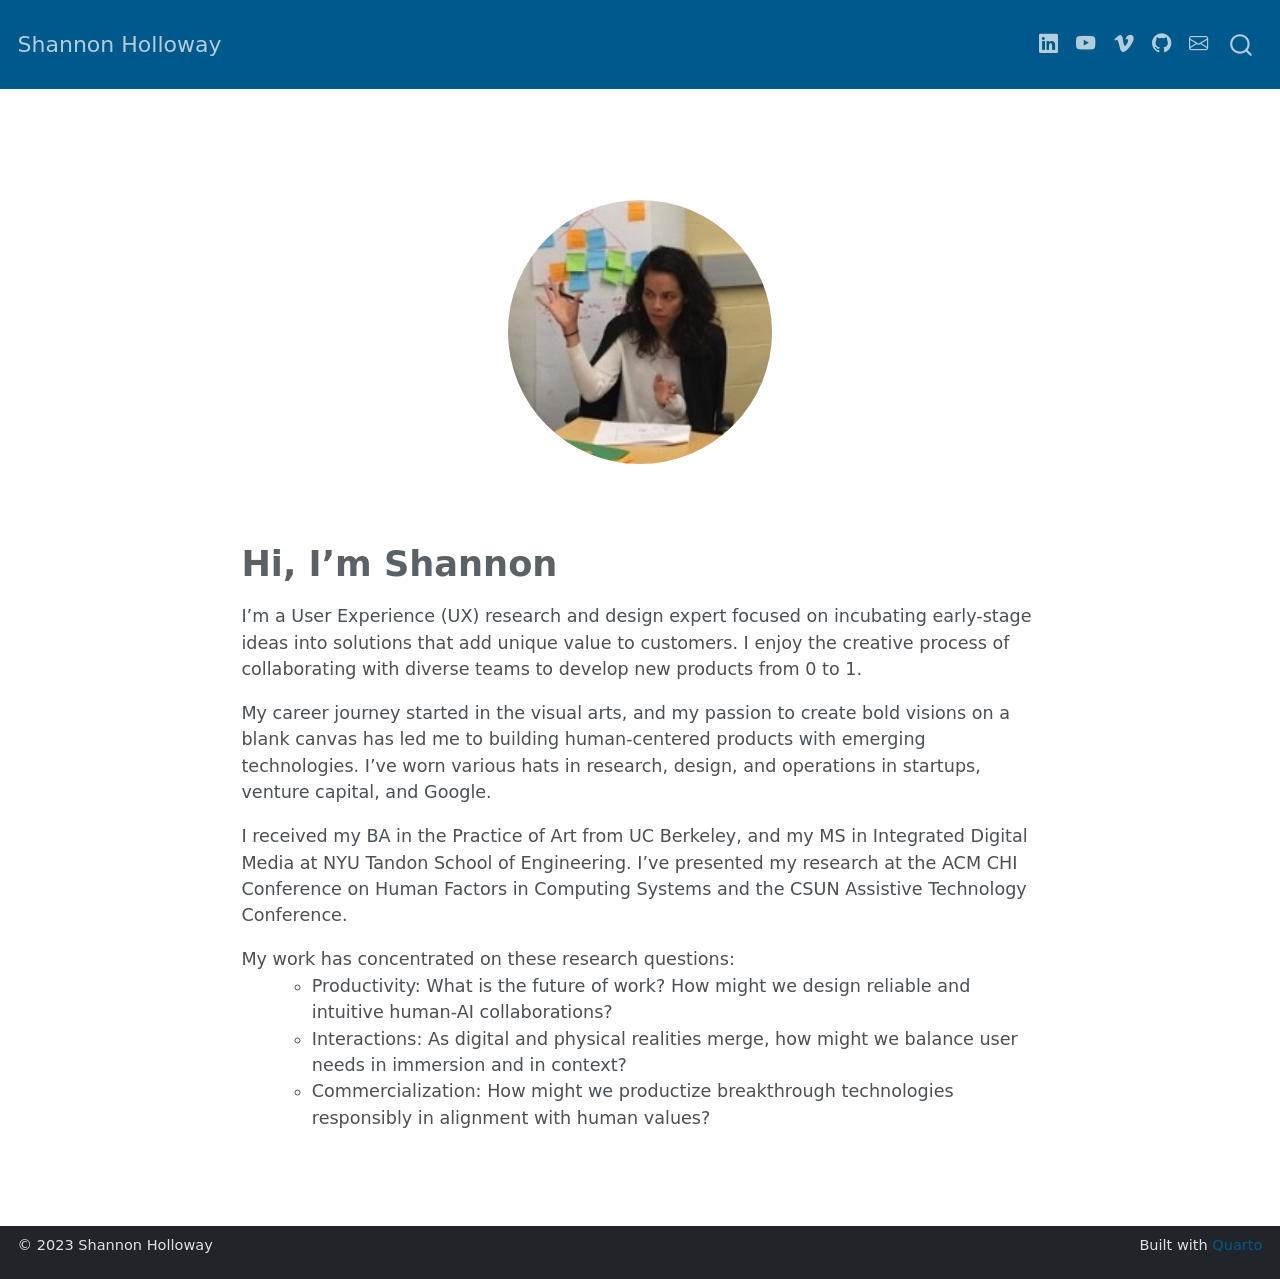
==== docs/index.html @ c3915f43 "Add files via upload" ====
<!DOCTYPE html>
<html xmlns="http://www.w3.org/1999/xhtml" lang="en" xml:lang="en"><head>

<meta charset="utf-8">
<meta name="generator" content="quarto-1.3.433">

<meta name="viewport" content="width=device-width, initial-scale=1.0, user-scalable=yes">


<title>Shannon Holloway</title>
<style>
code{white-space: pre-wrap;}
span.smallcaps{font-variant: small-caps;}
div.columns{display: flex; gap: min(4vw, 1.5em);}
div.column{flex: auto; overflow-x: auto;}
div.hanging-indent{margin-left: 1.5em; text-indent: -1.5em;}
ul.task-list{list-style: none;}
ul.task-list li input[type="checkbox"] {
  width: 0.8em;
  margin: 0 0.8em 0.2em -1em; /* quarto-specific, see https://github.com/quarto-dev/quarto-cli/issues/4556 */ 
  vertical-align: middle;
}
</style>


<script src="site_libs/quarto-nav/quarto-nav.js"></script>
<script src="site_libs/quarto-nav/headroom.min.js"></script>
<script src="site_libs/clipboard/clipboard.min.js"></script>
<script src="site_libs/quarto-search/autocomplete.umd.js"></script>
<script src="site_libs/quarto-search/fuse.min.js"></script>
<script src="site_libs/quarto-search/quarto-search.js"></script>
<meta name="quarto:offset" content="./">
<link href="./img/SLH-favicon.png" rel="icon" type="image/png">
<script src="site_libs/quarto-html/quarto.js"></script>
<script src="site_libs/quarto-html/popper.min.js"></script>
<script src="site_libs/quarto-html/tippy.umd.min.js"></script>
<link href="site_libs/quarto-html/tippy.css" rel="stylesheet">
<link href="site_libs/quarto-html/quarto-syntax-highlighting.css" rel="stylesheet" id="quarto-text-highlighting-styles">
<script src="site_libs/bootstrap/bootstrap.min.js"></script>
<link href="site_libs/bootstrap/bootstrap-icons.css" rel="stylesheet">
<link href="site_libs/bootstrap/bootstrap.min.css" rel="stylesheet" id="quarto-bootstrap" data-mode="light">
<script id="quarto-search-options" type="application/json">{
  "location": "navbar",
  "copy-button": false,
  "collapse-after": 3,
  "panel-placement": "end",
  "type": "overlay",
  "limit": 20,
  "language": {
    "search-no-results-text": "No results",
    "search-matching-documents-text": "matching documents",
    "search-copy-link-title": "Copy link to search",
    "search-hide-matches-text": "Hide additional matches",
    "search-more-match-text": "more match in this document",
    "search-more-matches-text": "more matches in this document",
    "search-clear-button-title": "Clear",
    "search-detached-cancel-button-title": "Cancel",
    "search-submit-button-title": "Submit",
    "search-label": "Search"
  }
}</script>


</head>

<body class="nav-fixed fullcontent">

<div id="quarto-search-results"></div>
  <header id="quarto-header" class="headroom fixed-top">
    <nav class="navbar navbar-expand-lg navbar-dark ">
      <div class="navbar-container container-fluid">
      <div class="navbar-brand-container">
    <a class="navbar-brand" href="./index.html">
    <span class="navbar-title">Shannon Holloway</span>
    </a>
  </div>
            <div id="quarto-search" class="" title="Search"></div>
          <button class="navbar-toggler" type="button" data-bs-toggle="collapse" data-bs-target="#navbarCollapse" aria-controls="navbarCollapse" aria-expanded="false" aria-label="Toggle navigation" onclick="if (window.quartoToggleHeadroom) { window.quartoToggleHeadroom(); }">
  <span class="navbar-toggler-icon"></span>
</button>
          <div class="collapse navbar-collapse" id="navbarCollapse">
            <ul class="navbar-nav navbar-nav-scroll ms-auto">
  <li class="nav-item compact">
    <a class="nav-link" href="https://www.linkedin.com/in/shannonholloway/" rel="" target=""><i class="bi bi-linkedin" role="img">
</i> 
 <span class="menu-text"></span></a>
  </li>  
  <li class="nav-item compact">
    <a class="nav-link" href="https://www.youtube.com/@slholloway" rel="" target=""><i class="bi bi-youtube" role="img">
</i> 
 <span class="menu-text"></span></a>
  </li>  
  <li class="nav-item compact">
    <a class="nav-link" href="https://vimeo.com/shannonholloway" rel="" target=""><i class="bi bi-vimeo" role="img">
</i> 
 <span class="menu-text"></span></a>
  </li>  
  <li class="nav-item compact">
    <a class="nav-link" href="https://github.com/slholloway" rel="" target=""><i class="bi bi-github" role="img">
</i> 
 <span class="menu-text"></span></a>
  </li>  
  <li class="nav-item compact">
    <a class="nav-link" href="mailto:info@shannonholloway.com" rel="" target=""><i class="bi bi-envelope" role="img" aria-label="email">
</i> 
 <span class="menu-text"></span></a>
  </li>  
</ul>
            <div class="quarto-navbar-tools">
</div>
          </div> <!-- /navcollapse -->
      </div> <!-- /container-fluid -->
    </nav>
</header>
<!-- content -->
<div id="quarto-content" class="quarto-container page-columns page-rows-contents page-layout-article page-navbar">
<!-- sidebar -->
<!-- margin-sidebar -->
    
<!-- main -->
<main class="content" id="quarto-document-content">



<div class="quarto-about-jolla">
  <img src="img/Shannon-facilitating-group-postits-square.jpg" class="about-image
  round " style="height: 15em; width: 15em;">
 <div id="about-block">
</div>  
</div>

<section id="hi-im-shannon" class="level1">
<h1>Hi, I’m Shannon</h1>
<p>I’m a User Experience (UX) research and design expert focused on incubating early-stage ideas into solutions that add unique value to customers. I enjoy the creative process of collaborating with diverse teams to develop new products from 0 to 1.</p>
<p>My career journey started in the visual arts, and my passion to create bold visions on a blank canvas has led me to building human-centered products with emerging technologies. I’ve worn various hats in research, design, and operations in startups, venture capital, and Google.</p>
<p>I received my BA in the Practice of Art from UC Berkeley, and my MS in Integrated Digital Media at NYU Tandon School of Engineering. I’ve presented my research at the ACM CHI Conference on Human Factors in Computing Systems and the CSUN Assistive Technology Conference.</p>
My work has concentrated on these research questions:
<ul>
<ul>
<li>Productivity: What is the future of work? How might we design reliable and intuitive human-AI collaborations?</li>
<li>Interactions: As digital and physical realities merge, how might we balance user needs in immersion and in context?</li>
<li>Commercialization: How might we productize breakthrough technologies responsibly in alignment with human values?</li>
</ul>
</ul>



</section>

</main> <!-- /main -->
<script id="quarto-html-after-body" type="application/javascript">
window.document.addEventListener("DOMContentLoaded", function (event) {
  const toggleBodyColorMode = (bsSheetEl) => {
    const mode = bsSheetEl.getAttribute("data-mode");
    const bodyEl = window.document.querySelector("body");
    if (mode === "dark") {
      bodyEl.classList.add("quarto-dark");
      bodyEl.classList.remove("quarto-light");
    } else {
      bodyEl.classList.add("quarto-light");
      bodyEl.classList.remove("quarto-dark");
    }
  }
  const toggleBodyColorPrimary = () => {
    const bsSheetEl = window.document.querySelector("link#quarto-bootstrap");
    if (bsSheetEl) {
      toggleBodyColorMode(bsSheetEl);
    }
  }
  toggleBodyColorPrimary();  
  const isCodeAnnotation = (el) => {
    for (const clz of el.classList) {
      if (clz.startsWith('code-annotation-')) {                     
        return true;
      }
    }
    return false;
  }
  const clipboard = new window.ClipboardJS('.code-copy-button', {
    text: function(trigger) {
      const codeEl = trigger.previousElementSibling.cloneNode(true);
      for (const childEl of codeEl.children) {
        if (isCodeAnnotation(childEl)) {
          childEl.remove();
        }
      }
      return codeEl.innerText;
    }
  });
  clipboard.on('success', function(e) {
    // button target
    const button = e.trigger;
    // don't keep focus
    button.blur();
    // flash "checked"
    button.classList.add('code-copy-button-checked');
    var currentTitle = button.getAttribute("title");
    button.setAttribute("title", "Copied!");
    let tooltip;
    if (window.bootstrap) {
      button.setAttribute("data-bs-toggle", "tooltip");
      button.setAttribute("data-bs-placement", "left");
      button.setAttribute("data-bs-title", "Copied!");
      tooltip = new bootstrap.Tooltip(button, 
        { trigger: "manual", 
          customClass: "code-copy-button-tooltip",
          offset: [0, -8]});
      tooltip.show();    
    }
    setTimeout(function() {
      if (tooltip) {
        tooltip.hide();
        button.removeAttribute("data-bs-title");
        button.removeAttribute("data-bs-toggle");
        button.removeAttribute("data-bs-placement");
      }
      button.setAttribute("title", currentTitle);
      button.classList.remove('code-copy-button-checked');
    }, 1000);
    // clear code selection
    e.clearSelection();
  });
  function tippyHover(el, contentFn) {
    const config = {
      allowHTML: true,
      content: contentFn,
      maxWidth: 500,
      delay: 100,
      arrow: false,
      appendTo: function(el) {
          return el.parentElement;
      },
      interactive: true,
      interactiveBorder: 10,
      theme: 'quarto',
      placement: 'bottom-start'
    };
    window.tippy(el, config); 
  }
  const noterefs = window.document.querySelectorAll('a[role="doc-noteref"]');
  for (var i=0; i<noterefs.length; i++) {
    const ref = noterefs[i];
    tippyHover(ref, function() {
      // use id or data attribute instead here
      let href = ref.getAttribute('data-footnote-href') || ref.getAttribute('href');
      try { href = new URL(href).hash; } catch {}
      const id = href.replace(/^#\/?/, "");
      const note = window.document.getElementById(id);
      return note.innerHTML;
    });
  }
      let selectedAnnoteEl;
      const selectorForAnnotation = ( cell, annotation) => {
        let cellAttr = 'data-code-cell="' + cell + '"';
        let lineAttr = 'data-code-annotation="' +  annotation + '"';
        const selector = 'span[' + cellAttr + '][' + lineAttr + ']';
        return selector;
      }
      const selectCodeLines = (annoteEl) => {
        const doc = window.document;
        const targetCell = annoteEl.getAttribute("data-target-cell");
        const targetAnnotation = annoteEl.getAttribute("data-target-annotation");
        const annoteSpan = window.document.querySelector(selectorForAnnotation(targetCell, targetAnnotation));
        const lines = annoteSpan.getAttribute("data-code-lines").split(",");
        const lineIds = lines.map((line) => {
          return targetCell + "-" + line;
        })
        let top = null;
        let height = null;
        let parent = null;
        if (lineIds.length > 0) {
            //compute the position of the single el (top and bottom and make a div)
            const el = window.document.getElementById(lineIds[0]);
            top = el.offsetTop;
            height = el.offsetHeight;
            parent = el.parentElement.parentElement;
          if (lineIds.length > 1) {
            const lastEl = window.document.getElementById(lineIds[lineIds.length - 1]);
            const bottom = lastEl.offsetTop + lastEl.offsetHeight;
            height = bottom - top;
          }
          if (top !== null && height !== null && parent !== null) {
            // cook up a div (if necessary) and position it 
            let div = window.document.getElementById("code-annotation-line-highlight");
            if (div === null) {
              div = window.document.createElement("div");
              div.setAttribute("id", "code-annotation-line-highlight");
              div.style.position = 'absolute';
              parent.appendChild(div);
            }
            div.style.top = top - 2 + "px";
            div.style.height = height + 4 + "px";
            let gutterDiv = window.document.getElementById("code-annotation-line-highlight-gutter");
            if (gutterDiv === null) {
              gutterDiv = window.document.createElement("div");
              gutterDiv.setAttribute("id", "code-annotation-line-highlight-gutter");
              gutterDiv.style.position = 'absolute';
              const codeCell = window.document.getElementById(targetCell);
              const gutter = codeCell.querySelector('.code-annotation-gutter');
              gutter.appendChild(gutterDiv);
            }
            gutterDiv.style.top = top - 2 + "px";
            gutterDiv.style.height = height + 4 + "px";
          }
          selectedAnnoteEl = annoteEl;
        }
      };
      const unselectCodeLines = () => {
        const elementsIds = ["code-annotation-line-highlight", "code-annotation-line-highlight-gutter"];
        elementsIds.forEach((elId) => {
          const div = window.document.getElementById(elId);
          if (div) {
            div.remove();
          }
        });
        selectedAnnoteEl = undefined;
      };
      // Attach click handler to the DT
      const annoteDls = window.document.querySelectorAll('dt[data-target-cell]');
      for (const annoteDlNode of annoteDls) {
        annoteDlNode.addEventListener('click', (event) => {
          const clickedEl = event.target;
          if (clickedEl !== selectedAnnoteEl) {
            unselectCodeLines();
            const activeEl = window.document.querySelector('dt[data-target-cell].code-annotation-active');
            if (activeEl) {
              activeEl.classList.remove('code-annotation-active');
            }
            selectCodeLines(clickedEl);
            clickedEl.classList.add('code-annotation-active');
          } else {
            // Unselect the line
            unselectCodeLines();
            clickedEl.classList.remove('code-annotation-active');
          }
        });
      }
  const findCites = (el) => {
    const parentEl = el.parentElement;
    if (parentEl) {
      const cites = parentEl.dataset.cites;
      if (cites) {
        return {
          el,
          cites: cites.split(' ')
        };
      } else {
        return findCites(el.parentElement)
      }
    } else {
      return undefined;
    }
  };
  var bibliorefs = window.document.querySelectorAll('a[role="doc-biblioref"]');
  for (var i=0; i<bibliorefs.length; i++) {
    const ref = bibliorefs[i];
    const citeInfo = findCites(ref);
    if (citeInfo) {
      tippyHover(citeInfo.el, function() {
        var popup = window.document.createElement('div');
        citeInfo.cites.forEach(function(cite) {
          var citeDiv = window.document.createElement('div');
          citeDiv.classList.add('hanging-indent');
          citeDiv.classList.add('csl-entry');
          var biblioDiv = window.document.getElementById('ref-' + cite);
          if (biblioDiv) {
            citeDiv.innerHTML = biblioDiv.innerHTML;
          }
          popup.appendChild(citeDiv);
        });
        return popup.innerHTML;
      });
    }
  }
});
</script>
</div> <!-- /content -->
<footer class="footer">
  <div class="nav-footer">
    <div class="nav-footer-left"><span class="faux-block">© 2023 Shannon Holloway </span></div>   
    <div class="nav-footer-center">
      &nbsp;
    </div>
    <div class="nav-footer-right"><span class="faux-block">Built with <a href="https://quarto.org/">Quarto</a></span></div>
  </div>
</footer>



</body></html>
---- docs/site_libs/quarto-html/tippy.css ----
.tippy-box[data-animation=fade][data-state=hidden]{opacity:0}[data-tippy-root]{max-width:calc(100vw - 10px)}.tippy-box{position:relative;background-color:#333;color:#fff;border-radius:4px;font-size:14px;line-height:1.4;white-space:normal;outline:0;transition-property:transform,visibility,opacity}.tippy-box[data-placement^=top]>.tippy-arrow{bottom:0}.tippy-box[data-placement^=top]>.tippy-arrow:before{bottom:-7px;left:0;border-width:8px 8px 0;border-top-color:initial;transform-origin:center top}.tippy-box[data-placement^=bottom]>.tippy-arrow{top:0}.tippy-box[data-placement^=bottom]>.tippy-arrow:before{top:-7px;left:0;border-width:0 8px 8px;border-bottom-color:initial;transform-origin:center bottom}.tippy-box[data-placement^=left]>.tippy-arrow{right:0}.tippy-box[data-placement^=left]>.tippy-arrow:before{border-width:8px 0 8px 8px;border-left-color:initial;right:-7px;transform-origin:center left}.tippy-box[data-placement^=right]>.tippy-arrow{left:0}.tippy-box[data-placement^=right]>.tippy-arrow:before{left:-7px;border-width:8px 8px 8px 0;border-right-color:initial;transform-origin:center right}.tippy-box[data-inertia][data-state=visible]{transition-timing-function:cubic-bezier(.54,1.5,.38,1.11)}.tippy-arrow{width:16px;height:16px;color:#333}.tippy-arrow:before{content:"";position:absolute;border-color:transparent;border-style:solid}.tippy-content{position:relative;padding:5px 9px;z-index:1}
---- docs/site_libs/quarto-html/quarto-syntax-highlighting.css ----
/* quarto syntax highlight colors */
:root {
  --quarto-hl-ot-color: #003B4F;
  --quarto-hl-at-color: #657422;
  --quarto-hl-ss-color: #20794D;
  --quarto-hl-an-color: #5E5E5E;
  --quarto-hl-fu-color: #4758AB;
  --quarto-hl-st-color: #20794D;
  --quarto-hl-cf-color: #003B4F;
  --quarto-hl-op-color: #5E5E5E;
  --quarto-hl-er-color: #AD0000;
  --quarto-hl-bn-color: #AD0000;
  --quarto-hl-al-color: #AD0000;
  --quarto-hl-va-color: #111111;
  --quarto-hl-bu-color: inherit;
  --quarto-hl-ex-color: inherit;
  --quarto-hl-pp-color: #AD0000;
  --quarto-hl-in-color: #5E5E5E;
  --quarto-hl-vs-color: #20794D;
  --quarto-hl-wa-color: #5E5E5E;
  --quarto-hl-do-color: #5E5E5E;
  --quarto-hl-im-color: #00769E;
  --quarto-hl-ch-color: #20794D;
  --quarto-hl-dt-color: #AD0000;
  --quarto-hl-fl-color: #AD0000;
  --quarto-hl-co-color: #5E5E5E;
  --quarto-hl-cv-color: #5E5E5E;
  --quarto-hl-cn-color: #8f5902;
  --quarto-hl-sc-color: #5E5E5E;
  --quarto-hl-dv-color: #AD0000;
  --quarto-hl-kw-color: #003B4F;
}

/* other quarto variables */
:root {
  --quarto-font-monospace: SFMono-Regular, Menlo, Monaco, Consolas, "Liberation Mono", "Courier New", monospace;
}

pre > code.sourceCode > span {
  color: #003B4F;
}

code span {
  color: #003B4F;
}

code.sourceCode > span {
  color: #003B4F;
}

div.sourceCode,
div.sourceCode pre.sourceCode {
  color: #003B4F;
}

code span.ot {
  color: #003B4F;
  font-style: inherit;
}

code span.at {
  color: #657422;
  font-style: inherit;
}

code span.ss {
  color: #20794D;
  font-style: inherit;
}

code span.an {
  color: #5E5E5E;
  font-style: inherit;
}

code span.fu {
  color: #4758AB;
  font-style: inherit;
}

code span.st {
  color: #20794D;
  font-style: inherit;
}

code span.cf {
  color: #003B4F;
  font-style: inherit;
}

code span.op {
  color: #5E5E5E;
  font-style: inherit;
}

code span.er {
  color: #AD0000;
  font-style: inherit;
}

code span.bn {
  color: #AD0000;
  font-style: inherit;
}

code span.al {
  color: #AD0000;
  font-style: inherit;
}

code span.va {
  color: #111111;
  font-style: inherit;
}

code span.bu {
  font-style: inherit;
}

code span.ex {
  font-style: inherit;
}

code span.pp {
  color: #AD0000;
  font-style: inherit;
}

code span.in {
  color: #5E5E5E;
  font-style: inherit;
}

code span.vs {
  color: #20794D;
  font-style: inherit;
}

code span.wa {
  color: #5E5E5E;
  font-style: italic;
}

code span.do {
  color: #5E5E5E;
  font-style: italic;
}

code span.im {
  color: #00769E;
  font-style: inherit;
}

code span.ch {
  color: #20794D;
  font-style: inherit;
}

code span.dt {
  color: #AD0000;
  font-style: inherit;
}

code span.fl {
  color: #AD0000;
  font-style: inherit;
}

code span.co {
  color: #5E5E5E;
  font-style: inherit;
}

code span.cv {
  color: #5E5E5E;
  font-style: italic;
}

code span.cn {
  color: #8f5902;
  font-style: inherit;
}

code span.sc {
  color: #5E5E5E;
  font-style: inherit;
}

code span.dv {
  color: #AD0000;
  font-style: inherit;
}

code span.kw {
  color: #003B4F;
  font-style: inherit;
}

.prevent-inlining {
  content: "</";
}

/*# sourceMappingURL=debc5d5d77c3f9108843748ff7464032.css.map */
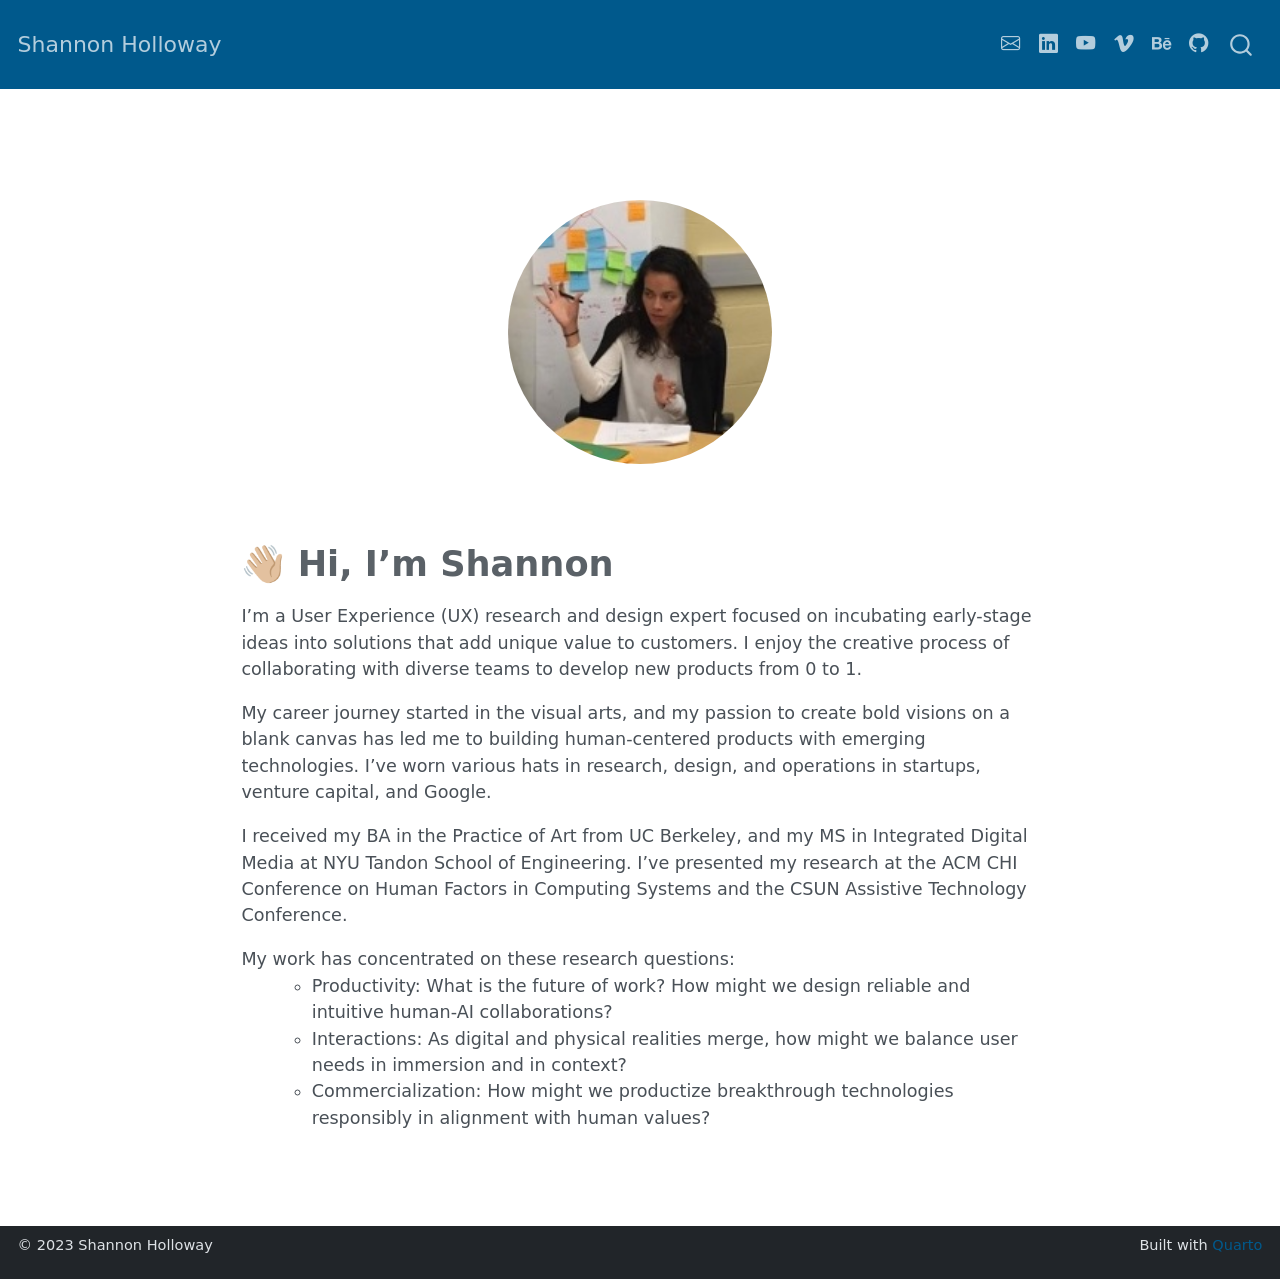
==== commit d1885a6a: "Update nav links" ====
--- a/docs/index.html
+++ b/docs/index.html
@@ -81,6 +81,11 @@
           <div class="collapse navbar-collapse" id="navbarCollapse">
             <ul class="navbar-nav navbar-nav-scroll ms-auto">
   <li class="nav-item compact">
+    <a class="nav-link" href="mailto:info@shannonholloway.com" rel="" target=""><i class="bi bi-envelope" role="img" aria-label="email">
+</i> 
+ <span class="menu-text"></span></a>
+  </li>  
+  <li class="nav-item compact">
     <a class="nav-link" href="https://www.linkedin.com/in/shannonholloway/" rel="" target=""><i class="bi bi-linkedin" role="img">
 </i> 
  <span class="menu-text"></span></a>
@@ -96,12 +101,12 @@
  <span class="menu-text"></span></a>
   </li>  
   <li class="nav-item compact">
+    <a class="nav-link" href="https://www.behance.net/shannonholloway" rel="" target=""><i class="bi bi-behance" role="img">
+</i> 
+ <span class="menu-text"></span></a>
+  </li>  
+  <li class="nav-item compact">
     <a class="nav-link" href="https://github.com/slholloway" rel="" target=""><i class="bi bi-github" role="img">
-</i> 
- <span class="menu-text"></span></a>
-  </li>  
-  <li class="nav-item compact">
-    <a class="nav-link" href="mailto:info@shannonholloway.com" rel="" target=""><i class="bi bi-envelope" role="img" aria-label="email">
 </i> 
  <span class="menu-text"></span></a>
   </li>  
@@ -130,7 +135,7 @@
 </div>
 
 <section id="hi-im-shannon" class="level1">
-<h1>Hi, I’m Shannon</h1>
+<h1>👋🏼 Hi, I’m Shannon</h1>
 <p>I’m a User Experience (UX) research and design expert focused on incubating early-stage ideas into solutions that add unique value to customers. I enjoy the creative process of collaborating with diverse teams to develop new products from 0 to 1.</p>
 <p>My career journey started in the visual arts, and my passion to create bold visions on a blank canvas has led me to building human-centered products with emerging technologies. I’ve worn various hats in research, design, and operations in startups, venture capital, and Google.</p>
 <p>I received my BA in the Practice of Art from UC Berkeley, and my MS in Integrated Digital Media at NYU Tandon School of Engineering. I’ve presented my research at the ACM CHI Conference on Human Factors in Computing Systems and the CSUN Assistive Technology Conference.</p>
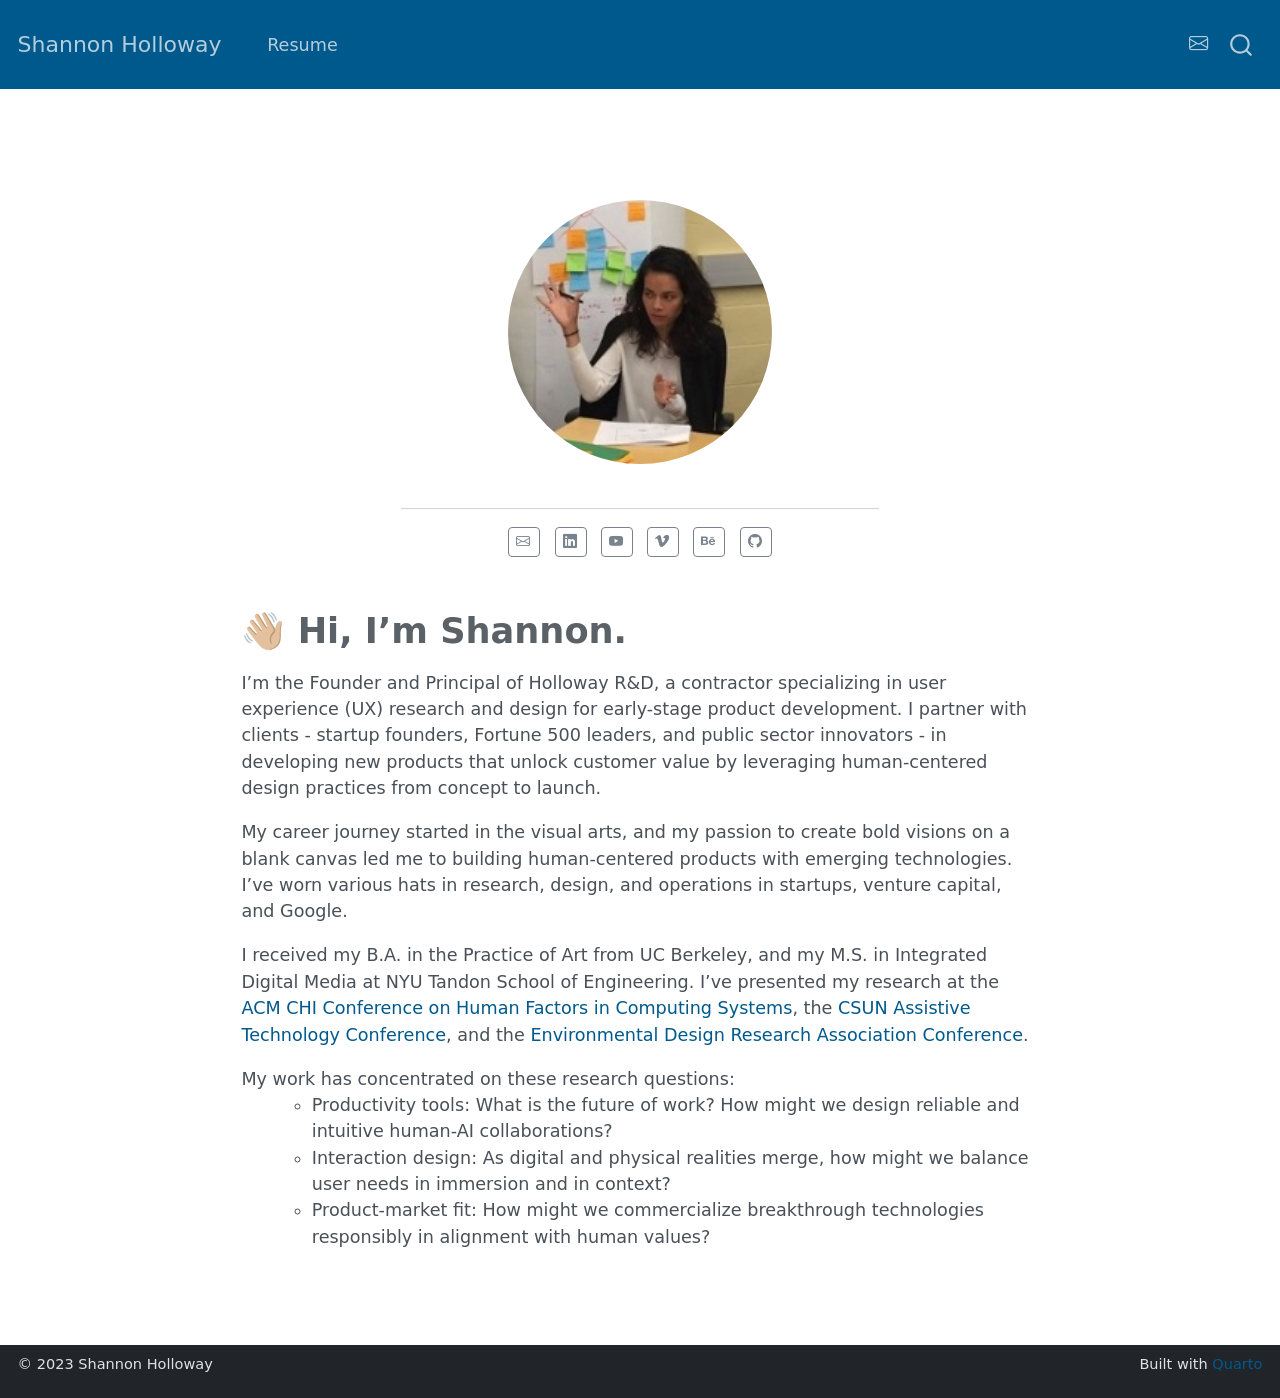
==== commit b45b78f8: "Add resume to nav, move social, add bio links" ====
--- a/docs/index.html
+++ b/docs/index.html
@@ -59,6 +59,15 @@
     "search-label": "Search"
   }
 }</script>
+<script async="" src="https://www.googletagmanager.com/gtag/js?id=G-K50ZLQV0CG"></script>
+
+<script type="text/javascript">
+
+window.dataLayer = window.dataLayer || [];
+function gtag(){dataLayer.push(arguments);}
+gtag('js', new Date());
+gtag('config', 'G-K50ZLQV0CG', { 'anonymize_ip': true});
+</script>
 
 
 </head>
@@ -79,34 +88,15 @@
   <span class="navbar-toggler-icon"></span>
 </button>
           <div class="collapse navbar-collapse" id="navbarCollapse">
+            <ul class="navbar-nav navbar-nav-scroll me-auto">
+  <li class="nav-item">
+    <a class="nav-link" href="./cv/index.html" rel="" target="">
+ <span class="menu-text">Resume</span></a>
+  </li>  
+</ul>
             <ul class="navbar-nav navbar-nav-scroll ms-auto">
   <li class="nav-item compact">
     <a class="nav-link" href="mailto:info@shannonholloway.com" rel="" target=""><i class="bi bi-envelope" role="img" aria-label="email">
-</i> 
- <span class="menu-text"></span></a>
-  </li>  
-  <li class="nav-item compact">
-    <a class="nav-link" href="https://www.linkedin.com/in/shannonholloway/" rel="" target=""><i class="bi bi-linkedin" role="img">
-</i> 
- <span class="menu-text"></span></a>
-  </li>  
-  <li class="nav-item compact">
-    <a class="nav-link" href="https://www.youtube.com/@slholloway" rel="" target=""><i class="bi bi-youtube" role="img">
-</i> 
- <span class="menu-text"></span></a>
-  </li>  
-  <li class="nav-item compact">
-    <a class="nav-link" href="https://vimeo.com/shannonholloway" rel="" target=""><i class="bi bi-vimeo" role="img">
-</i> 
- <span class="menu-text"></span></a>
-  </li>  
-  <li class="nav-item compact">
-    <a class="nav-link" href="https://www.behance.net/shannonholloway" rel="" target=""><i class="bi bi-behance" role="img">
-</i> 
- <span class="menu-text"></span></a>
-  </li>  
-  <li class="nav-item compact">
-    <a class="nav-link" href="https://github.com/slholloway" rel="" target=""><i class="bi bi-github" role="img">
 </i> 
  <span class="menu-text"></span></a>
   </li>  
@@ -131,20 +121,47 @@
   <img src="img/Shannon-facilitating-group-postits-square.jpg" class="about-image
   round " style="height: 15em; width: 15em;">
  <div id="about-block">
-</div>  
+</div> 
+  <hr class="about-sep">
+   <div class="about-links">
+  <a href="mailto:info@shannonholloway.com" class="about-link" rel="" target="">
+    <i class="bi bi-envelope"></i>
+     <span class="about-link-text"></span>
+  </a>
+  <a href="https://www.linkedin.com/in/shannonholloway/" class="about-link" rel="" target="">
+    <i class="bi bi-linkedin"></i>
+     <span class="about-link-text"></span>
+  </a>
+  <a href="https://www.youtube.com/@slholloway" class="about-link" rel="" target="">
+    <i class="bi bi-youtube"></i>
+     <span class="about-link-text"></span>
+  </a>
+  <a href="https://vimeo.com/shannonholloway" class="about-link" rel="" target="">
+    <i class="bi bi-vimeo"></i>
+     <span class="about-link-text"></span>
+  </a>
+  <a href="https://www.behance.net/shannonholloway" class="about-link" rel="" target="">
+    <i class="bi bi-behance"></i>
+     <span class="about-link-text"></span>
+  </a>
+  <a href="https://github.com/slholloway" class="about-link" rel="" target="">
+    <i class="bi bi-github"></i>
+     <span class="about-link-text"></span>
+  </a>
 </div>
-
-<section id="hi-im-shannon" class="level1">
-<h1>👋🏼 Hi, I’m Shannon</h1>
-<p>I’m a User Experience (UX) research and design expert focused on incubating early-stage ideas into solutions that add unique value to customers. I enjoy the creative process of collaborating with diverse teams to develop new products from 0 to 1.</p>
-<p>My career journey started in the visual arts, and my passion to create bold visions on a blank canvas has led me to building human-centered products with emerging technologies. I’ve worn various hats in research, design, and operations in startups, venture capital, and Google.</p>
-<p>I received my BA in the Practice of Art from UC Berkeley, and my MS in Integrated Digital Media at NYU Tandon School of Engineering. I’ve presented my research at the ACM CHI Conference on Human Factors in Computing Systems and the CSUN Assistive Technology Conference.</p>
+</div>
+
+<section id="hi-im-shannon." class="level1">
+<h1>👋🏼 Hi, I’m Shannon.</h1>
+<p>I’m the Founder and Principal of Holloway R&amp;D, a contractor specializing in user experience (UX) research and design for early-stage product development. I partner with clients - startup founders, Fortune 500 leaders, and public sector innovators - in developing new products that unlock customer value by leveraging human-centered design practices from concept to launch.</p>
+<p>My career journey started in the visual arts, and my passion to create bold visions on a blank canvas led me to building human-centered products with emerging technologies. I’ve worn various hats in research, design, and operations in startups, venture capital, and Google.</p>
+<p>I received my B.A. in the Practice of Art from UC Berkeley, and my M.S. in Integrated Digital Media at NYU Tandon School of Engineering. I’ve presented my research at the <a href="https://dl.acm.org/doi/10.1145/3290607.3312882">ACM CHI Conference on Human Factors in Computing Systems</a>, the <a href="https://www.csun.edu/cod/conference/sessions/2021/index.php/public/presentations/view/1082">CSUN Assistive Technology Conference</a>, and the <a href="https://www.edra.org/page/Proceedings_TOC">Environmental Design Research Association Conference</a>.</p>
 My work has concentrated on these research questions:
 <ul>
 <ul>
-<li>Productivity: What is the future of work? How might we design reliable and intuitive human-AI collaborations?</li>
-<li>Interactions: As digital and physical realities merge, how might we balance user needs in immersion and in context?</li>
-<li>Commercialization: How might we productize breakthrough technologies responsibly in alignment with human values?</li>
+<li>Productivity tools: What is the future of work? How might we design reliable and intuitive human-AI collaborations?</li>
+<li>Interaction design: As digital and physical realities merge, how might we balance user needs in immersion and in context?</li>
+<li>Product-market fit: How might we commercialize breakthrough technologies responsibly in alignment with human values?</li>
 </ul>
 </ul>
 
